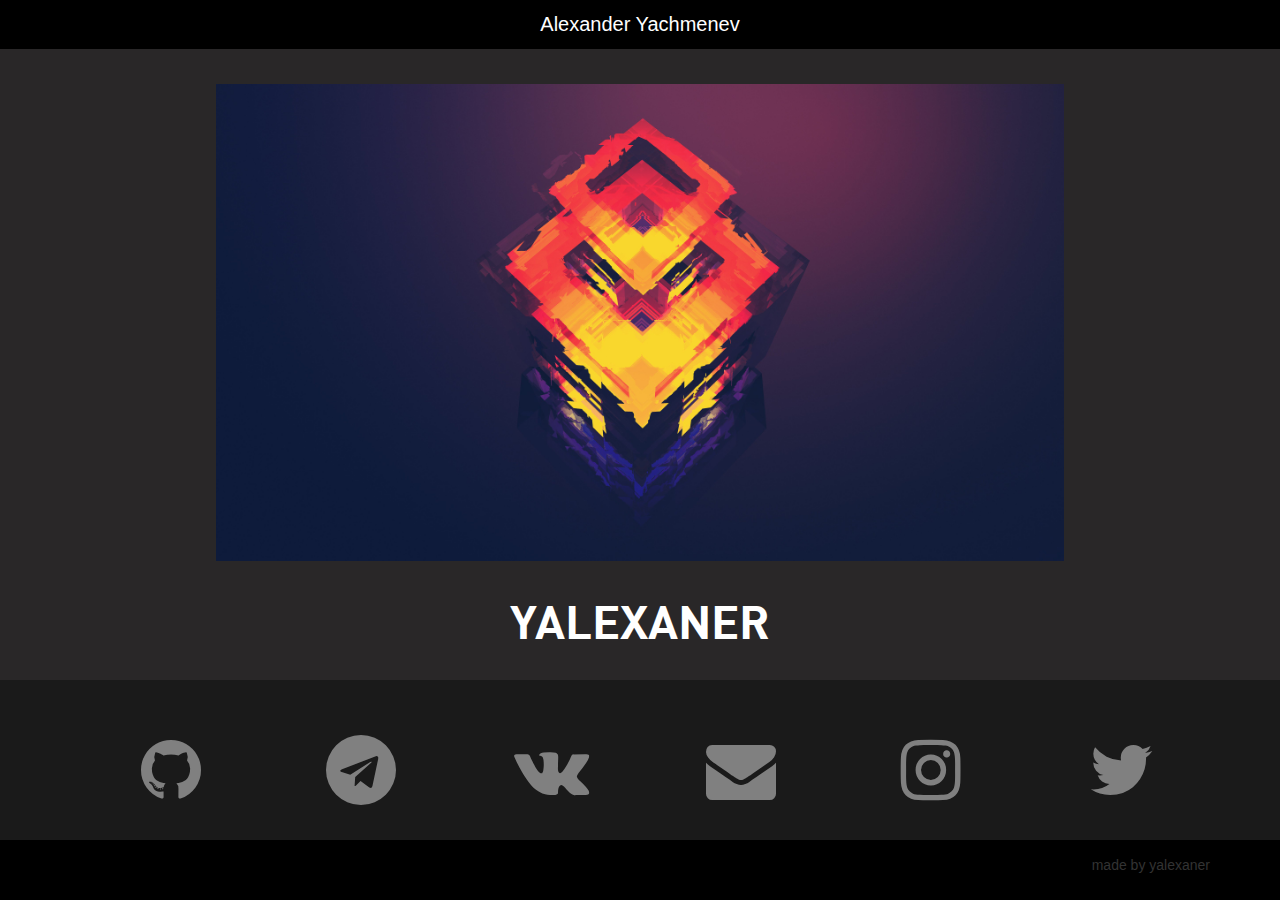
==== index.html @ f217f63d "yandex verification" ====
<!DOCTYPE html>
<html lang="en">
<head>
    <meta charset="utf-8">
    <meta name="viewport" content="width=device-width, initial-scale=1">
    <meta name="yandex-verification" content="16d0ee8cce3c6e85">
   
    <title>yalexaner — Alexander Yachmenev</title>

    <!-- Bootstrap -->
    <link href="css/bootstrap.min.css?r1" rel="stylesheet">

    <!-- FA -->
    <link href="https://maxcdn.bootstrapcdn.com/font-awesome/4.7.0/css/font-awesome.min.css" rel="stylesheet">

    <!-- Custom -->
    <link href="css/main.css?r1" rel="stylesheet">
</head>

<body>
    <section id="header">
        <div class="container">
            <div class="row text-center">
                <p>Alexander Yachmenev</p>
            </div>
        </div>
    </section>

    <section id="content">
        <div class="container" data-banner>
            <div class="row image text-center">
                <div class="col-md-12">
                    <img src="image/icon.jpg" alt="Icon"/>
                    <h2>yalexaner</h2>
                </div>
            </div>
        </div>
        
        <div class="buttons" data-buttons>
            <div class="container">
                <div class="row text-center">
                    <div class="col-md-12 socials">
                        <a class="col-md-2" href="https://github.com/yalexaner" target="_blank" rel="noopener"><i class="fa fa-github fa-5x"></i></a>
                        <a class="col-md-2" href="https://t-do.ru/yalexaner" target="_blank" rel="noopener"><i class="fa fa-telegram fa-5x"></i></a>
                        <a class="col-md-2" href="https://vk.com/yalexaner" target="_blank" rel="noopener"><i class="fa fa-vk fa-5x"></i></a>
                        <a class="col-md-2" href="mailto:mail.yalexaner@gmail.com" target="_blank" rel="noopener"><i class="fa fa-envelope fa-5x"></i></a>
                        <a class="col-md-2" href="https://www.instagram.com/yalexaner" target="_blank" rel="noopener"> <i class="fa fa-instagram fa-5x"></i></a>
                        <a class="col-md-2" href="https://twitter.com/yalexaner" target="_blank" rel="noopener"> <i class="fa fa-twitter fa-5x"></i></a>
                    </div>
                </div>
            </div>
        </div>
    </section>
    
    <section id="footer">
        <div class="container">
            <div class="row text-right">
                <div class="col-md-12">
                    <p>made by yalexaner</p>
                </div>
            </div>
        </div>
    </section>

    <!-- jQuery (necessary for Bootstrap's JavaScript plugins) -->
    <script src="https://ajax.googleapis.com/ajax/libs/jquery/1.12.4/jquery.min.js"></script>
    
    <!-- Custom -->
    <script src="js/main.js?r1"></script>
</body>
</html>
---- css/main.css ----
@font-face {
    font-family: DIN;
    src: url(../font/DINBold.ttf);
}

h2 {
    font-family: DIN, "Open Sans";
    font-size: 47px;
    line-height: 49px;
    text-transform: uppercase;
    margin: 0px;
    padding: 0px;
    margin-top:35px;
}

/* Header */
section#header {
    background: #000;
    color: #fff;
    padding-top: 10px;
    padding-bottom: 10px;
    font-size: 20px;
}

section#header p {
    margin: 0px;
}

/* Footer */
section#footer {
    background: #000;
    padding-top: 15px;
    padding-bottom: 15px;
}

/* Landing page */
section#content {
    background: #292728;
    color: #fff;
    transition: all 0.15s;
}

section#content .image {
    padding-bottom: 35px;
    transition: all 0.15s;
}

section#content .image img {
    margin-top: 35px;
    max-width: 100%;
    height: auto;
    width: auto;
    transition: all 0.15s;
}

section#content .buttons {
    background: #1a1a1a;
    padding-top: 35px;
    padding-bottom: 25px;
    transition: all 0.15s;
}

section#content .socials {
    padding-top: 20px;
}

section#content .socials a {
    display: inline-block;
    padding-right: 3px;
    margin-bottom: 10px;
}
    
@media(max-width: 767px) {
    section#content .image img {
        margin-top: 15px;

        width: auto!important;
        height: auto!important;
    }

    section#content .buttons {
        margin-top: 15px;

        padding-top: 15px;
        padding-bottom: 15px;
    }
}

@media(max-width: 402px) {
    section#content .socials a {
        width: 132px;
        text-align: center;
        padding: 0px;
    }
}

.fa {
  color: gray;
}

.fa:hover {
    color: black;
}

/*https://jadensmith.com*/
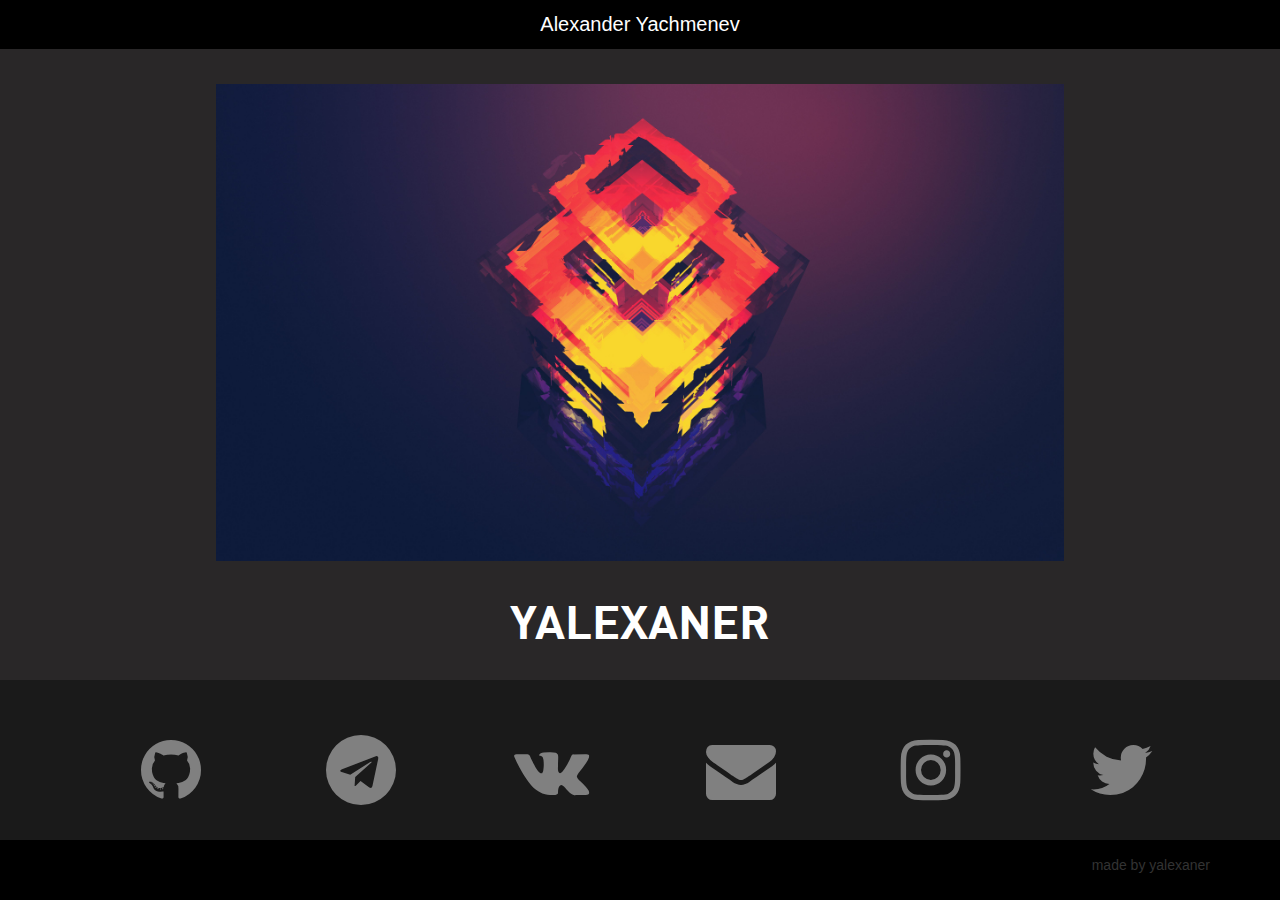
==== commit 600bb70d: "title changing and description adding" ====
--- a/index.html
+++ b/index.html
@@ -5,7 +5,8 @@
     <meta name="viewport" content="width=device-width, initial-scale=1">
     <meta name="yandex-verification" content="16d0ee8cce3c6e85">
    
-    <title>yalexaner — Alexander Yachmenev</title>
+    <title>Alexander Yachmenev | yalexaner</title>
+    <meta name="description" content="Personal web page. Get me on GitHub, Telegram, VK, Instagram, Twitter or email me.">
 
     <!-- Bootstrap -->
     <link href="css/bootstrap.min.css?r1" rel="stylesheet">
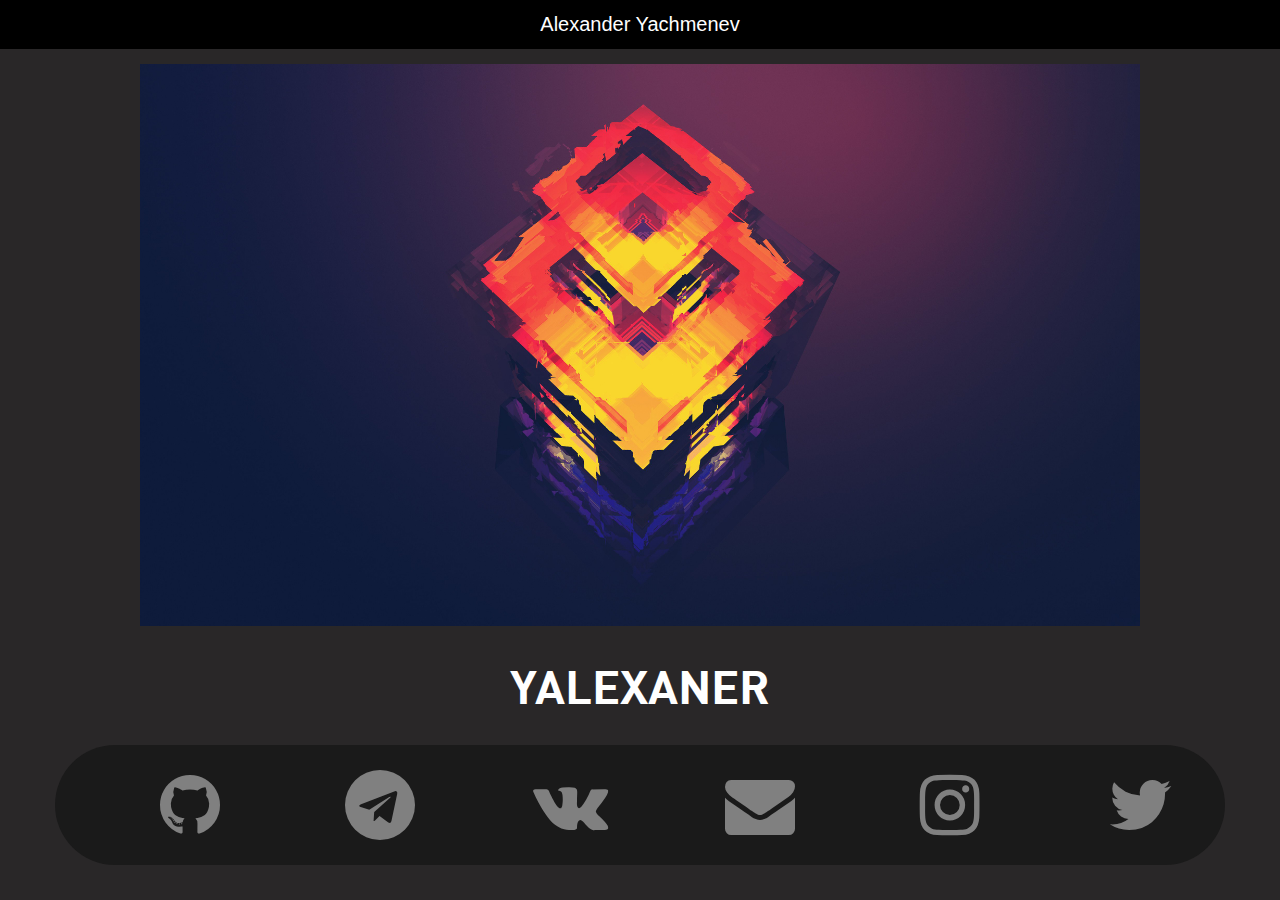
==== commit 355b0471: "new social links pannel" ====
--- a/index.html
+++ b/index.html
@@ -7,6 +7,18 @@
    
     <title>Alexander Yachmenev | yalexaner</title>
     <meta name="description" content="Personal web page. Get me on GitHub, Telegram, VK, Instagram, Twitter or email me.">
+    <meta name="keywords" content="yalexaner, Alexander Yachmenev, Alexander, personal website, perosnal web page">
+
+    <!-- Favicon -->
+    <link rel="apple-touch-icon" sizes="152x152" href="favicon/apple-touch-icon.png">
+    <link rel="icon" type="image/png" sizes="32x32" href="favicon/favicon-32x32.png">
+    <link rel="icon" type="image/png" sizes="16x16" href="favicon/favicon-16x16.png">
+    <link rel="manifest" href="favicon/site.webmanifest">
+    <link rel="mask-icon" href="favicon/safari-pinned-tab.svg" color="#d5ac5b">
+    <link rel="shortcut icon" href="favicon.ico">
+    <meta name="msapplication-TileColor" content="#2b5797">
+    <meta name="msapplication-config" content="favicon/browserconfig.xml">
+    <meta name="theme-color" content="#ffffff">
 
     <!-- Bootstrap -->
     <link href="css/bootstrap.min.css?r1" rel="stylesheet">
@@ -29,35 +41,43 @@
 
     <section id="content">
         <div class="container" data-banner>
-            <div class="row image text-center">
-                <div class="col-md-12">
+            <div class="row text-center">
+                <div class="image col-xs-12 col-sm-12 col-md-12">
                     <img src="image/icon.jpg" alt="Icon"/>
                     <h2>yalexaner</h2>
                 </div>
-            </div>
-        </div>
-        
-        <div class="buttons" data-buttons>
-            <div class="container">
-                <div class="row text-center">
-                    <div class="col-md-12 socials">
-                        <a class="col-md-2" href="https://github.com/yalexaner" target="_blank" rel="noopener"><i class="fa fa-github fa-5x"></i></a>
-                        <a class="col-md-2" href="https://t-do.ru/yalexaner" target="_blank" rel="noopener"><i class="fa fa-telegram fa-5x"></i></a>
-                        <a class="col-md-2" href="https://vk.com/yalexaner" target="_blank" rel="noopener"><i class="fa fa-vk fa-5x"></i></a>
-                        <a class="col-md-2" href="mailto:mail.yalexaner@gmail.com" target="_blank" rel="noopener"><i class="fa fa-envelope fa-5x"></i></a>
-                        <a class="col-md-2" href="https://www.instagram.com/yalexaner" target="_blank" rel="noopener"> <i class="fa fa-instagram fa-5x"></i></a>
-                        <a class="col-md-2" href="https://twitter.com/yalexaner" target="_blank" rel="noopener"> <i class="fa fa-twitter fa-5x"></i></a>
+
+                <div class="col-xs-12 col-sm-12 col-md-12 buttons">
+                    <div class="container">
+                        <div class="row text-center">
+                            <div class="col-xs-12 socials-xs">
+                                <a class="col-xs-6 " href="https://github.com/yalexaner" target="_blank" rel="noopener"><i class="fa fa-github fa-3x"></i><br><span>GitHub</span></a>
+                                <a class="col-xs-6" href="https://vk.com/yalexaner" target="_blank" rel="noopener"><i class="fa fa-vk fa-3x"></i><br><span>Vkontakte</span></a>
+                                <a class="col-xs-6" href="mailto:mail.yalexaner@gmail.com" target="_blank" rel="noopener"><i class="fa fa-envelope fa-3x"></i><br><span>Mail</span></a>
+                                <a class="col-xs-6" href="https://t-do.ru/yalexaner" target="_blank" rel="noopener"><i class="fa fa-telegram fa-3x"></i><br><span>Telegram</span></a>
+                                <a class="col-xs-6" href="https://twitter.com/yalexaner" target="_blank" rel="noopener"> <i class="fa fa-twitter fa-3x"></i><br><span>Twitter</span></a>
+                                <a class="col-xs-6" href="https://www.instagram.com/yalexaner" target="_blank" rel="noopener"> <i class="fa fa-instagram fa-3x"></i><br><span>Instagram</span></a>
+                            </div>
+
+                            <div class="col-sm-12 socials-sm">
+                                <a class="" href="https://github.com/yalexaner" target="_blank" rel="noopener"><i class="fa fa-github fa-5x"></i><span>&nbsp; GitHub</span></a>
+                                <a class="col-6" href="https://vk.com/yalexaner" target="_blank" rel="noopener"><i class="fa fa-vk fa-5x"></i><span>&nbsp; Vkontakte</span></a><br>
+                                <a class="" href="mailto:mail.yalexaner@gmail.com" target="_blank" rel="noopener"><i class="fa fa-envelope fa-5x"></i><span>&nbsp; Mail</span></a>
+                                <a class="" href="https://t-do.ru/yalexaner" target="_blank" rel="noopener"><i class="fa fa-telegram fa-5x"></i><span>&nbsp; Telegram</span></a><br>
+                                <a class="" href="https://twitter.com/yalexaner" target="_blank" rel="noopener"> <i class="fa fa-twitter fa-5x"></i><span>&nbsp; Twitter</span></a>
+                                <a class="" href="https://www.instagram.com/yalexaner" target="_blank" rel="noopener"> <i class="fa fa-instagram fa-5x"></i><span>&nbsp; Instagram</span></a>
+                            </div>
+
+                            <div class="col-md-12 socials-md">
+                                <a class="col-md-2" href="https://github.com/yalexaner" target="_blank" title="GitHub" rel="noopener"><i class="fa fa-github fa-5x"></i></a>
+                                <a class="col-md-2" href="https://t-do.ru/yalexaner" target="_blank" title="Telegram" rel="noopener"><i class="fa fa-telegram fa-5x"></i>
+                                <a class="col-md-2" href="https://vk.com/yalexaner" target="_blank" title="Vkontakte" rel="noopener"><i class="fa fa-vk fa-5x"></i></a>
+                                <a class="col-md-2" href="mailto:mail.yalexaner@gmail.com" target="_blank" title="Mail" rel="noopener"><i class="fa fa-envelope fa-5x"></i></a>
+                                <a class="col-md-2" href="https://www.instagram.com/yalexaner" target="_blank" title="Instagram" rel="noopener"> <i class="fa fa-instagram fa-5x"></i></a>
+                                <a class="col-md-2" href="https://twitter.com/yalexaner" target="_blank" title="Twitter" rel="noopener"> <i class="fa fa-twitter fa-5x"></i></a>
+                            </div>
+                        </div>
                     </div>
-                </div>
-            </div>
-        </div>
-    </section>
-    
-    <section id="footer">
-        <div class="container">
-            <div class="row text-right">
-                <div class="col-md-12">
-                    <p>made by yalexaner</p>
                 </div>
             </div>
         </div>
--- a/css/main.css
+++ b/css/main.css
@@ -1,6 +1,11 @@
 @font-face {
     font-family: DIN;
     src: url(../font/DINBold.ttf);
+}
+
+body {
+    background-color: #292728;
+    color: #fff;
 }
 
 h2 {
@@ -10,13 +15,12 @@
     text-transform: uppercase;
     margin: 0px;
     padding: 0px;
-    margin-top:35px;
+    margin-top: 35px;
 }
 
 /* Header */
 section#header {
     background: #000;
-    color: #fff;
     padding-top: 10px;
     padding-bottom: 10px;
     font-size: 20px;
@@ -26,80 +30,111 @@
     margin: 0px;
 }
 
-/* Footer */
-section#footer {
-    background: #000;
-    padding-top: 15px;
-    padding-bottom: 15px;
-}
-
 /* Landing page */
-section#content {
-    background: #292728;
-    color: #fff;
-    transition: all 0.15s;
-}
-
 section#content .image {
     padding-bottom: 35px;
-    transition: all 0.15s;
 }
 
 section#content .image img {
-    margin-top: 35px;
+    margin-top: 15px;
     max-width: 100%;
     height: auto;
     width: auto;
-    transition: all 0.15s;
 }
 
 section#content .buttons {
     background: #1a1a1a;
-    padding-top: 35px;
-    padding-bottom: 25px;
+    border-radius: 100px;
+    padding: 25px;
+    margin-bottom: 35px;
     transition: all 0.15s;
 }
 
-section#content .socials {
-    padding-top: 20px;
+section#content .buttons:hover {
+    box-shadow: 1px 3px 5px black;
 }
 
-section#content .socials a {
-    display: inline-block;
-    padding-right: 3px;
-    margin-bottom: 10px;
+section#content .buttons .socials-xs {
+    display: none;
 }
-    
-@media(max-width: 767px) {
+
+section#content .buttons .socials-sm {
+    display: none;
+}
+
+section#content .buttons .socials-md {
+    display: block;
+}
+
+/*Extra small devices (less than 576px)*/
+@media (max-width: 687.98px) {
+    section#content .buttons {
+        border-radius: 0px;
+        padding: 25px 0px 0px 0px;
+        margin: 0px;
+        align-items: left;
+        transition: all 0.15s;
+    }
+
+    section#content .buttons a {
+        margin: 0px 0px 10px 0px;
+        padding: 0;
+    }
+
+    section#content .buttons span {
+        font-size: 29px;
+    }
+
+    section#content .buttons .socials-xs {
+        display: inline;
+    }
+
+    section#content .buttons .socials-md {
+        display: none;
+    }
+}
+
+/*Small devices (less than 768px)*/
+@media (min-width: 688px) and (max-width: 767.98px) {
     section#content .image img {
         margin-top: 15px;
-
         width: auto!important;
         height: auto!important;
     }
 
     section#content .buttons {
-        margin-top: 15px;
+        border-radius: 0px;
+        padding: 25px 0px 25px 0px;
+        margin: 0px;
+        transition: all 0.15s;
+    }
 
-        padding-top: 15px;
-        padding-bottom: 15px;
+    section#content .buttons a {
+        margin-right: 25px;
+        padding: 0;
+    }
+
+    section#content .buttons span {
+        font-size: 45px;
+    }
+
+    section#content .buttons .socials-sm {
+        display: inline;
+    }
+
+    section#content .buttons .socials-md {
+        display: none;
     }
 }
 
-@media(max-width: 402px) {
-    section#content .socials a {
-        width: 132px;
-        text-align: center;
-        padding: 0px;
-    }
-}
-
-.fa {
+.buttons a {
   color: gray;
 }
 
-.fa:hover {
+.buttons a:hover {
     color: black;
+    text-decoration: none;
+    transition: all 0.25s;
 }
 
 /*https://jadensmith.com*/